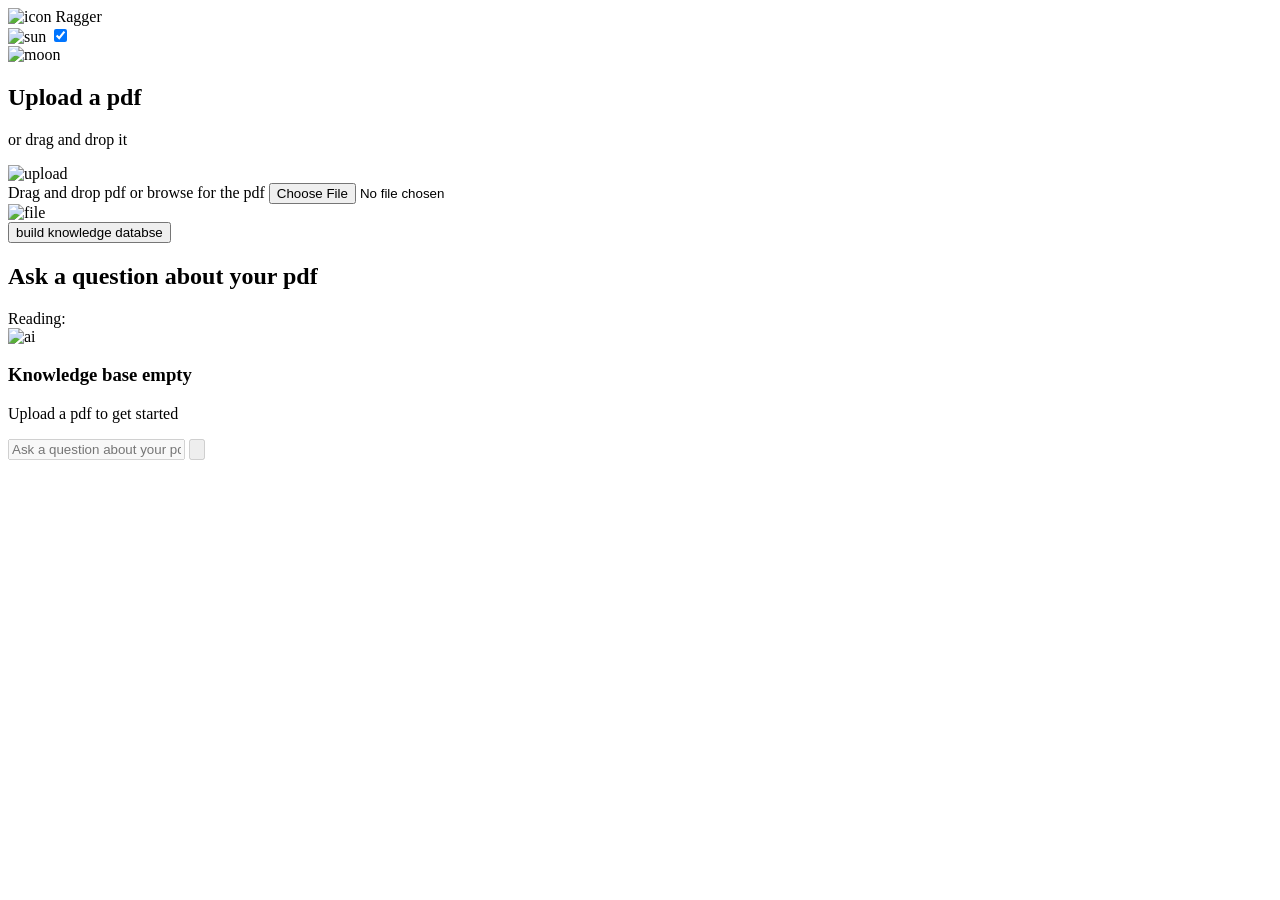
==== frontend/index.html @ f8cc2b5a "making things organized" ====
<!DOCTYPE html>
<html lang="en">
<head>
    <meta charset = "UTF-8">
    <meta name = "viewport"
    content="width = devicewidth", initialscale = 1.0">
    <title>Ragger</title>
    <link rel = "stylesheet" href = "style.css">
</head>
<body class = "darkmode"> 
    <div class = "appwrap">
        <header>
            <div class="logo">
                <span class="icon"><img src="icon.png" alt="icon" height="20" width="20" ></img></span>     Ragger
            </div>
            <div class = "themeswitch">
                <span class = "sun"><img src="sun.png" alt="sun"></img></span>
                <label class="switch" for="checkbox">
                    <input type="checkbox" id="checkbox" checked />
                    <div class="slider"></div>
                </label>
                <span class = "moon"><img src="moon.png" alt="moon"></img></span>
        </header>
        <main class = "container">
            <section class="uploader">
                <div class="glassca">
                    <h2>Upload a pdf</h2>
                    <p class="subtitle">or drag and drop it</p>
                    <div class="dropzone" id="dropzone">
                        <span class="dropprompt">
                            <div class="uploadicon"><img src="upload.png" alt="upload"></img></div>
                            Drag and drop pdf or browse for the pdf
                        </span>
                        <input type = "file" name = "file" id = "file" accept = ".pdf" class = "dropzoneinput" />
                </div>
                <div id = "filedet" class = "filedet hidden">
                    <span id = "fileicon"><img src="upload.png" alt="file"></img></span>
                    <span id="filename" class="filename"></span>
                    </div>
                    <button class = "actionbtnin" id="actbtn">
                        <span class ="btntxt">build knowledge databse</span>
                        <div class="loaderhid" id="btnhid"></div>
                    </button>
                    <div id = "statusdis" class="statusdishid"></div>
                    </div>
            </section>
            <section class="chatpannel">
                <div class = "glassca chatca">
                    <div class = "chatheader">
                        <h2>Ask a question about your pdf</h2>
                        <div id = "activedocindi" class = "docindi hidden">
                            <span class = "pulsedot"></span>
                            Reading: <span id = "activedocname"></span>
                        </div>
                    </div>
                    <div class="chathistory" id class="chathistory">
                        <div class="welcomestat" id = "welcomestat">
                            <div class = "aiicon"><img src="ai.png" alt="ai"></img></div>
                            <h3>Knowledge base empty</h3>
                            <p>Upload a pdf to get started</p>
                            </div>
                            <div class="chatinputarea">
                                <input type = "text" name = "question" id = "question" placeholder = "Ask a question about your pdf" disabled>
                                <button id="sendbtn" class="sendbtn" disabled>
                                    <svg viewbox="0 0 24 24" fill="none" stroke = "currentColor" stroke-width="2"><line x1="22" y1="2" x2="11" y2="13"></line><polygon points="22 2 15 22 11 13 2 9 22 2"></polygon></svg>
                                </button>
                            </div>
                    </div>
            </section>
            </main>
    </div>
    <script src="script.js"></script>
</body>
</html>
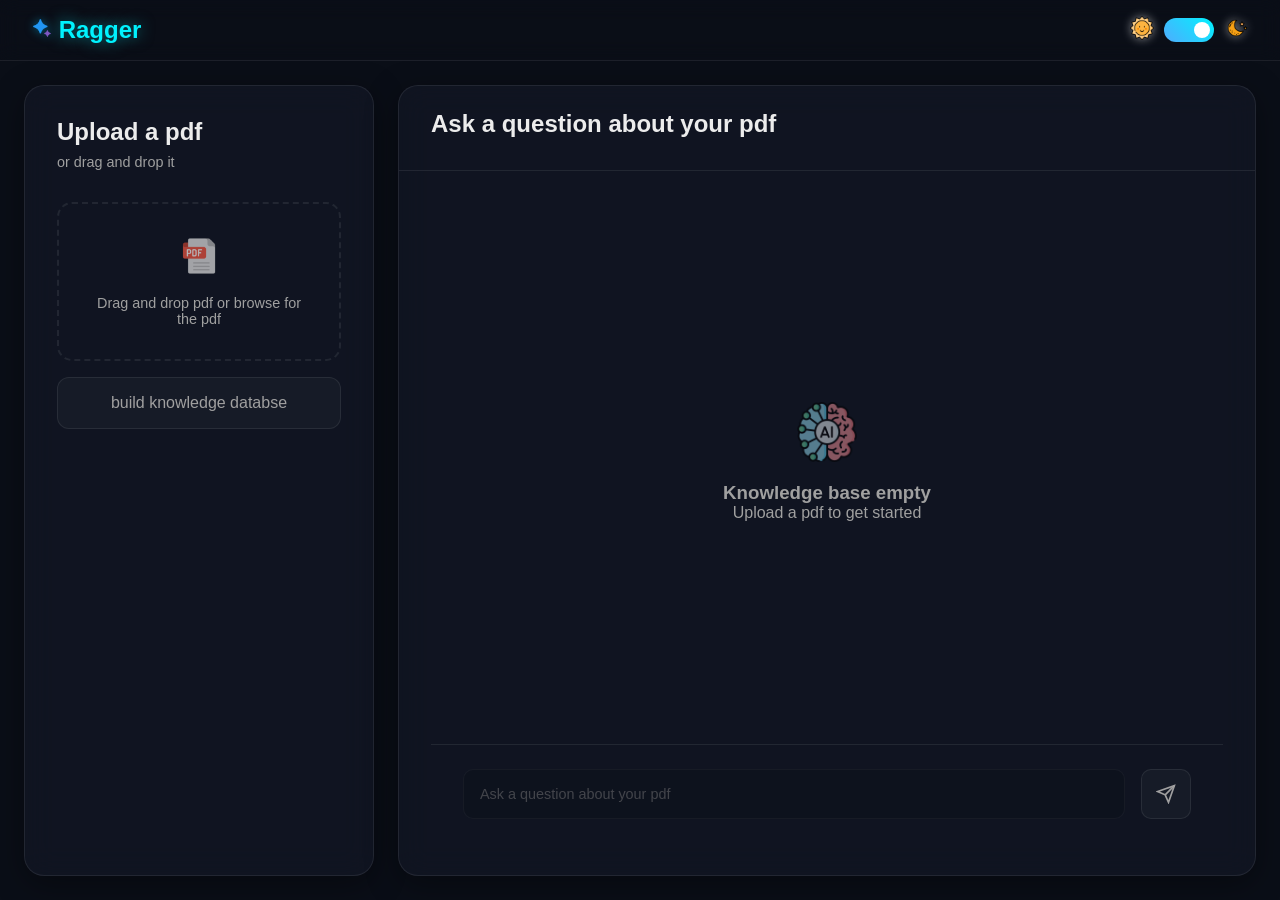
==== commit fd677938: "- made the repo more organised - added the theme toggler using script.js - fixed image mapping in ht" ====
--- a/frontend/index.html
+++ b/frontend/index.html
@@ -11,15 +11,15 @@
     <div class = "appwrap">
         <header>
             <div class="logo">
-                <span class="icon"><img src="icon.png" alt="icon" height="20" width="20" ></img></span>     Ragger
+                <span class="icon"><img src="images\icon.png" alt="icon" height="20" width="20" ></img></span>     Ragger
             </div>
             <div class = "themeswitch">
-                <span class = "sun"><img src="sun.png" alt="sun"></img></span>
+                <span class = "sun"><img src="images/sun.png" alt="sun"></img></span>
                 <label class="switch" for="checkbox">
                     <input type="checkbox" id="checkbox" checked />
                     <div class="slider"></div>
                 </label>
-                <span class = "moon"><img src="moon.png" alt="moon"></img></span>
+                <span class = "moon"><img src="images/moon.png" alt="moon"></img></span>
         </header>
         <main class = "container">
             <section class="uploader">
@@ -28,13 +28,13 @@
                     <p class="subtitle">or drag and drop it</p>
                     <div class="dropzone" id="dropzone">
                         <span class="dropprompt">
-                            <div class="uploadicon"><img src="upload.png" alt="upload"></img></div>
+                            <div class="uploadicon"><img src="images/upload.png" alt="upload"></img></div>
                             Drag and drop pdf or browse for the pdf
                         </span>
                         <input type = "file" name = "file" id = "file" accept = ".pdf" class = "dropzoneinput" />
                 </div>
                 <div id = "filedet" class = "filedet hidden">
-                    <span id = "fileicon"><img src="upload.png" alt="file"></img></span>
+                    <span id = "fileicon"><img src="images/upload.png" alt="file"></img></span>
                     <span id="filename" class="filename"></span>
                     </div>
                     <button class = "actionbtnin" id="actbtn">
@@ -55,7 +55,7 @@
                     </div>
                     <div class="chathistory" id class="chathistory">
                         <div class="welcomestat" id = "welcomestat">
-                            <div class = "aiicon"><img src="ai.png" alt="ai"></img></div>
+                            <div class = "aiicon"><img src="images/ai.png" alt="ai"></img></div>
                             <h3>Knowledge base empty</h3>
                             <p>Upload a pdf to get started</p>
                             </div>
--- a/frontend/style.css
+++ b/frontend/style.css
@@ -0,0 +1,361 @@
+@import url('https://v1.fontapi.ir/css/SFProDisplay');
+
+:root {
+    --bgcolor: #f4f7f6;
+    --bgpanel: rgba(255, 255, 255, 0.6);
+    --maintxt: #1a1a1a;
+    --mutetxt: #666666;
+    --glassborder: rgba(0, 0, 0, 0.05);
+    --stupidshasow: 0 8px 32px 0 rgba(31, 38, 135, 0.1);
+    --chiggacolor: #4facfe;
+    --glowy: 0 0 10px rgba(79, 172, 254, 0.3);
+    --primbtn: linear-gradient(45deg, #4facfe 0%, #00f2fe 100%);
+    --btntxt: #ffffff;
+    --chatbg: rgba(0, 0, 0, 0.03);
+    --idk: rgba(79, 172, 254, 0.1);
+}
+
+body.darkmode {
+    --bgcolor: #0a0e17;
+    --bgpanel: rgba(20, 26, 41, 0.6);
+    --maintxt: #ececec;
+    --mutetxt: #a0a0a0;
+    --glassborder: rgba(255, 255, 255, 0.08);
+    --stupidshasow: 0 8px 32px 0 rgba(0, 0, 0, 0.37);
+    --chiggacolor: #00f2fe;
+    --glowy: 0 0 15px rgba(0, 242, 254, 0.5);
+    --primbtn: linear-gradient(45deg, #4facfe 0%, #00f2fe 100%);
+    --btntxt: #0a0e17;
+    --chatbg: rgba(255, 255, 255, 0.03);
+}
+
+.icon{
+    width: 24px;
+    height: 24px;
+    filter: drop-shadow(0 0 5px rgba(0, 204, 255, 0.5));
+}
+
+* {
+    box-sizing: border-box;
+    margin: 0;
+    padding: 0;
+    transition: background-color 0.4s ease, color 0.4s ease, border-color 0.4s ease;
+}
+
+body {
+    font-family: 'Poppins', sans-serif;
+    background-color: var(--bgcolor);
+    color: var(--maintxt);
+    height: 100vh;
+    overflow: hidden;
+}
+
+.appwrap {
+    display: flex;
+    flex-direction: column;
+    height: 100%;
+}
+header {
+    display: flex;
+    justify-content: space-between;
+    align-items: center;
+    padding: 1rem 2rem;
+    border-bottom: 1px solid var(--glassborder);
+    backdrop-filter: blur(10px);
+}
+
+.logo {
+    font-size: 1.5rem;
+    font-weight: 600;
+    color: var(--chiggacolor);
+    text-shadow: var(--glowy);
+}
+
+.themeswitch {
+    display: flex;
+    align-items: center;
+    gap: 10px;
+}
+
+.sun img, .moon img {
+    width: 24px;
+    height: 24px;
+    filter: drop-shadow(0 0 5px rgba(255, 255, 255, 0.5));
+}
+
+.switch {
+    position: relative;
+    display: inline-block;
+    width: 50px;
+    height: 24px;
+}
+
+.switch input { 
+    opacity: 0;
+    width: 0;
+    height: 0;
+}
+
+.slider {
+    position: absolute;
+    cursor: pointer;
+    top: 0; left: 0; right: 0; bottom: 0;
+    background-color: #ccc;
+    transition: .4s;
+    border-radius: 34px;
+}
+
+.slider:before {
+    position: absolute;
+    content: "";
+    height: 16px;
+    width: 16px;
+    left: 4px;
+    bottom: 4px;
+    background-color: white;
+    transition: .4s;
+    border-radius: 50%;
+}
+
+input:checked + .slider {
+    background: var(--primbtn);
+}
+
+input:checked + .slider:before {
+    transform: translateX(26px);
+}
+
+.container {
+    display: flex;
+    flex: 1;
+    overflow: hidden;
+    padding: 1.5rem;
+    gap: 1.5rem;
+}
+
+.uploader {
+    width: 350px;
+    display: flex;
+    flex-direction: column;
+}
+
+.chatpannel {
+    flex: 1;
+    display: flex;
+    flex-direction: column;
+}
+
+.glassca {
+    background: var(--bgpanel);
+    backdrop-filter: blur(15px);
+    border: 1px solid var(--glassborder);
+    border-radius: 20px;
+    box-shadow: var(--stupidshasow);
+    padding: 2rem;
+    display: flex;
+    flex-direction: column;
+    height: 100%;
+}
+
+h2 { font-weight: 600; font-size: 1.5rem; margin-bottom: 0.5rem; }
+.subtitle { color: var(--mutetxt); margin-bottom: 2rem; font-size: 0.9rem; }
+
+.dropzone {
+    border: 2px dashed var(--glassborder);
+    border-radius: 15px;
+    padding: 2rem;
+    text-align: center;
+    cursor: pointer;
+    transition: border-color 0.3s ease, background-color 0.3s ease;
+    margin-bottom: 1rem;
+}
+
+.dropzone:hover {
+    border-color: var(--chiggacolor);
+    background-color: rgba(0, 242, 254, 0.03);
+}
+
+.dropprompt {
+    display: flex;
+    flex-direction: column;
+    align-items: center;
+    color: var(--mutetxt);
+    font-size: 0.9rem;
+}
+
+.uploadicon img {
+    width: 40px;
+    margin-bottom: 1rem;
+    opacity: 0.7;
+}
+
+.dropzoneinput { display: none; }
+
+.filedet {
+    display: flex;
+    align-items: center;
+    gap: 10px;
+    background: rgba(255, 255, 255, 0.05);
+    padding: 1rem;
+    border-radius: 10px;
+    margin-bottom: 1rem;
+    font-size: 0.85rem;
+}
+
+#fileicon img { width: 20px; }
+
+.actionbtnin {
+    width: 100%;
+    padding: 1rem;
+    border: 1px solid var(--glassborder);
+    border-radius: 12px;
+    background: var(--chatbg);
+    color: var(--mutetxt);
+    font-size: 1rem;
+    font-weight: 500;
+    cursor: not-allowed;
+    display: flex;
+    justify-content: center;
+    align-items: center;
+}
+
+.actionbtnac {
+    width: 100%;
+    padding: 1rem;
+    border: none;
+    border-radius: 12px;
+    background: var(--primbtn);
+    color: var(--btntxt);
+    font-size: 1rem;
+    font-weight: 600;
+    cursor: pointer;
+    box-shadow: var(--glowy);
+    display: flex;
+    justify-content: center;
+    align-items: center;
+}
+
+.hidden, .loaderhid, .statusdishid {
+    display: none !important;
+}
+
+.loaderactive {
+    width: 20px;
+    height: 20px;
+    border: 3px solid rgba(0,0,0,0.1);
+    border-top: 3px solid var(--btntxt);
+    border-radius: 50%;
+    animation: spin 1s linear infinite;
+}
+
+@keyframes spin { 100% { transform: rotate(360deg); } }
+
+.statusdis {
+    margin-top: 1rem;
+    padding: 1rem;
+    border-radius: 10px;
+    font-size: 0.85rem;
+    text-align: center;
+}
+
+
+.chatca { padding: 0; }
+
+.chatheader {
+    padding: 1.5rem 2rem;
+    border-bottom: 1px solid var(--glassborder);
+    display: flex;
+    justify-content: space-between;
+    align-items: center;
+}
+
+.docindi {
+    display: flex;
+    align-items: center;
+    gap: 10px;
+    font-size: 0.8rem;
+    color: #09AB3B;
+    background: rgba(9, 171, 59, 0.1);
+    padding: 5px 12px;
+    border-radius: 20px;
+}
+
+.pulsedot {
+    height: 8px; width: 8px;
+    background-color: #09AB3B;
+    border-radius: 50%;
+    animation: pulse 2s infinite;
+}
+
+@keyframes pulse {
+    0% { box-shadow: 0 0 0 0 rgba(9, 171, 59, 0.7); }
+    70% { box-shadow: 0 0 0 10px rgba(9, 171, 59, 0); }
+    100% { box-shadow: 0 0 0 0 rgba(9, 171, 59, 0); }
+}
+
+.chathistory {
+    flex: 1;
+    overflow-y: auto;
+    padding: 2rem;
+    display: flex;
+    flex-direction: column;
+    gap: 1.5rem;
+}
+
+.welcomestat {
+    flex: 1;
+    display: flex;
+    flex-direction: column;
+    justify-content: center;
+    align-items: center;
+    text-align: center;
+    color: var(--mutetxt);
+}
+
+.aiicon img {
+    width: 60px;
+    margin-bottom: 1rem;
+    opacity: 0.5;
+}
+
+
+.chatinputarea {
+    padding: 1.5rem 2rem;
+    border-top: 1px solid var(--glassborder);
+    display: flex;
+    gap: 1rem;
+}
+
+.chatinputarea input {
+    flex: 1;
+    padding: 1rem;
+    border-radius: 10px;
+    background: rgba(0, 0, 0, 0.2);
+    border: 1px solid var(--glassborder);
+    color: var(--maintxt);
+    font-size: 0.9rem;
+    outline: none;
+}
+
+.chatinputarea input:focus { border-color: var(--chiggacolor); }
+.chatinputarea input:disabled { opacity: 0.5; cursor: not-allowed; }
+
+.sendbtn {
+    background: var(--chatbg);
+    border: 1px solid var(--glassborder);
+    color: var(--mutetxt);
+    width: 50px;
+    border-radius: 10px;
+    cursor: pointer;
+    display: flex;
+    justify-content: center;
+    align-items: center;
+}
+
+.sendbtn svg { width: 20px; height: 20px; }
+
+.sendbtn:not(:disabled):hover {
+    background: var(--primbtn);
+    color: var(--btntxt);
+    border-color: transparent;
+}
